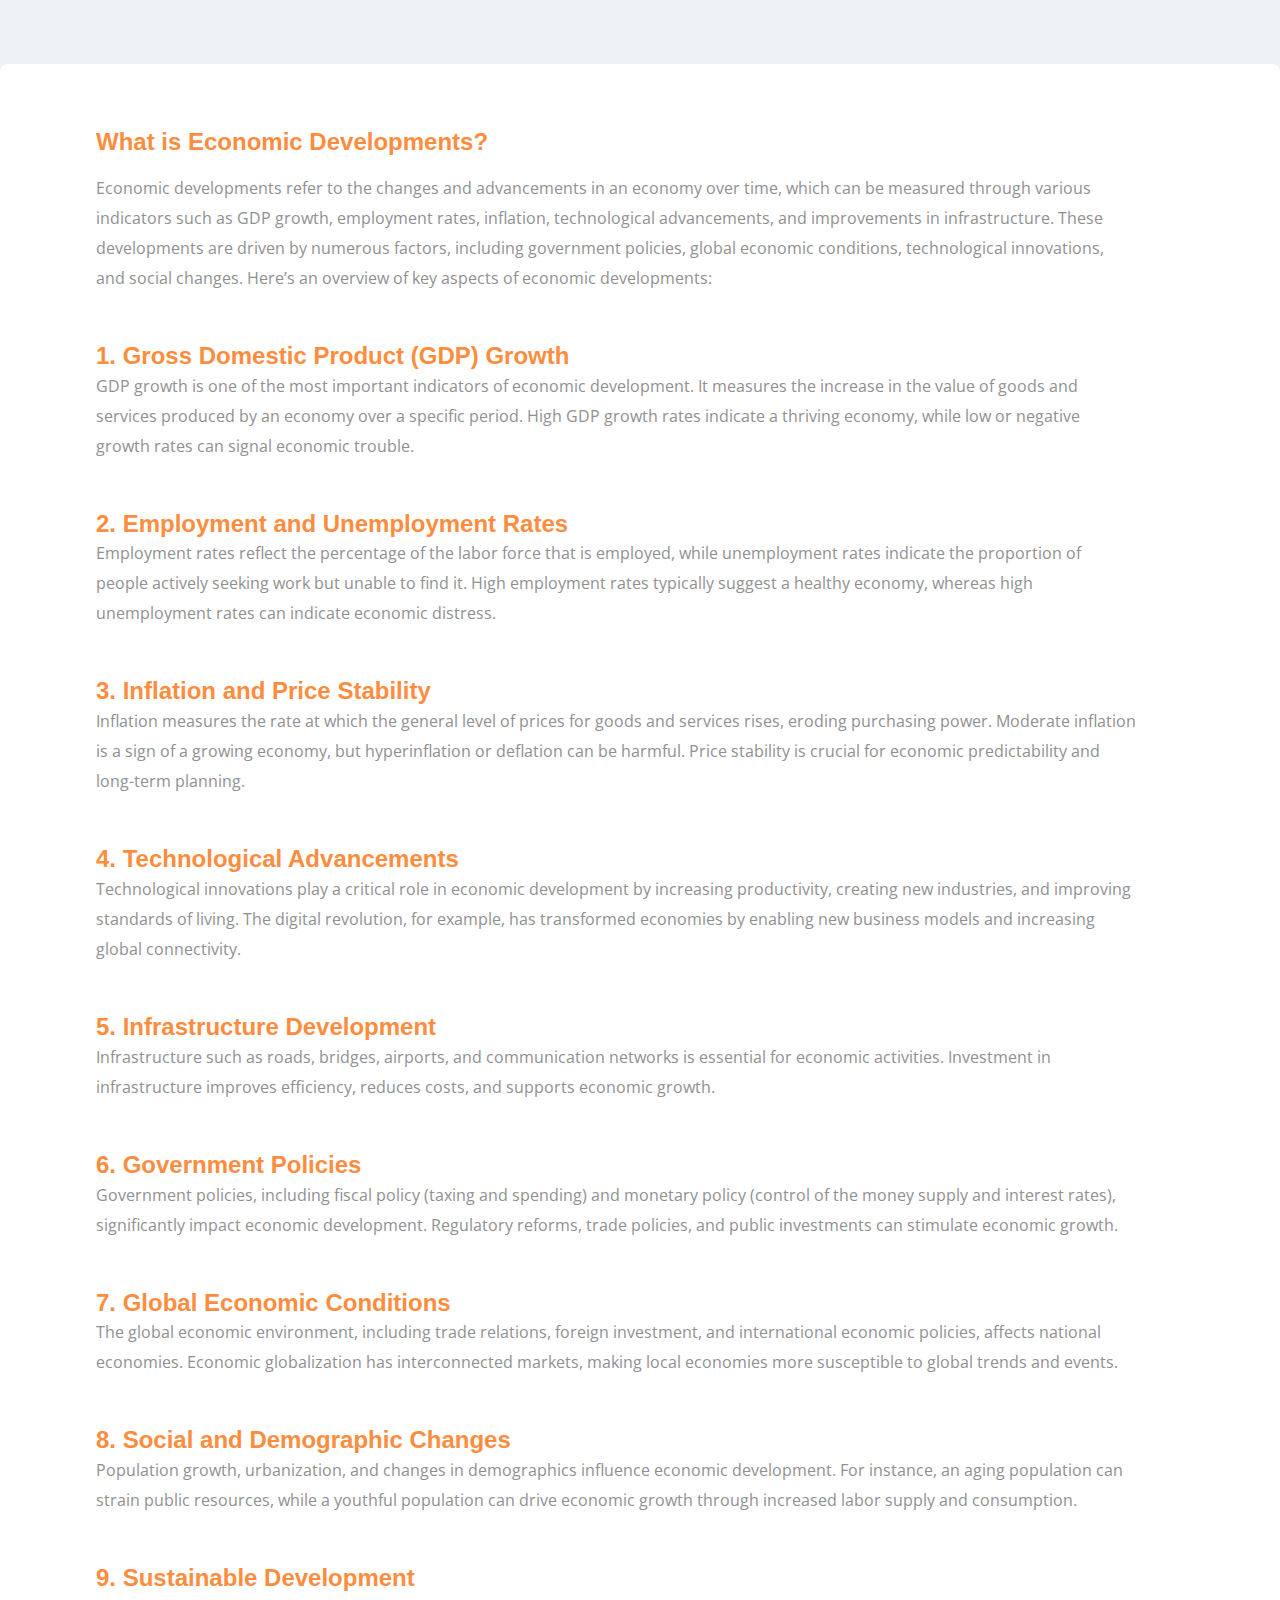
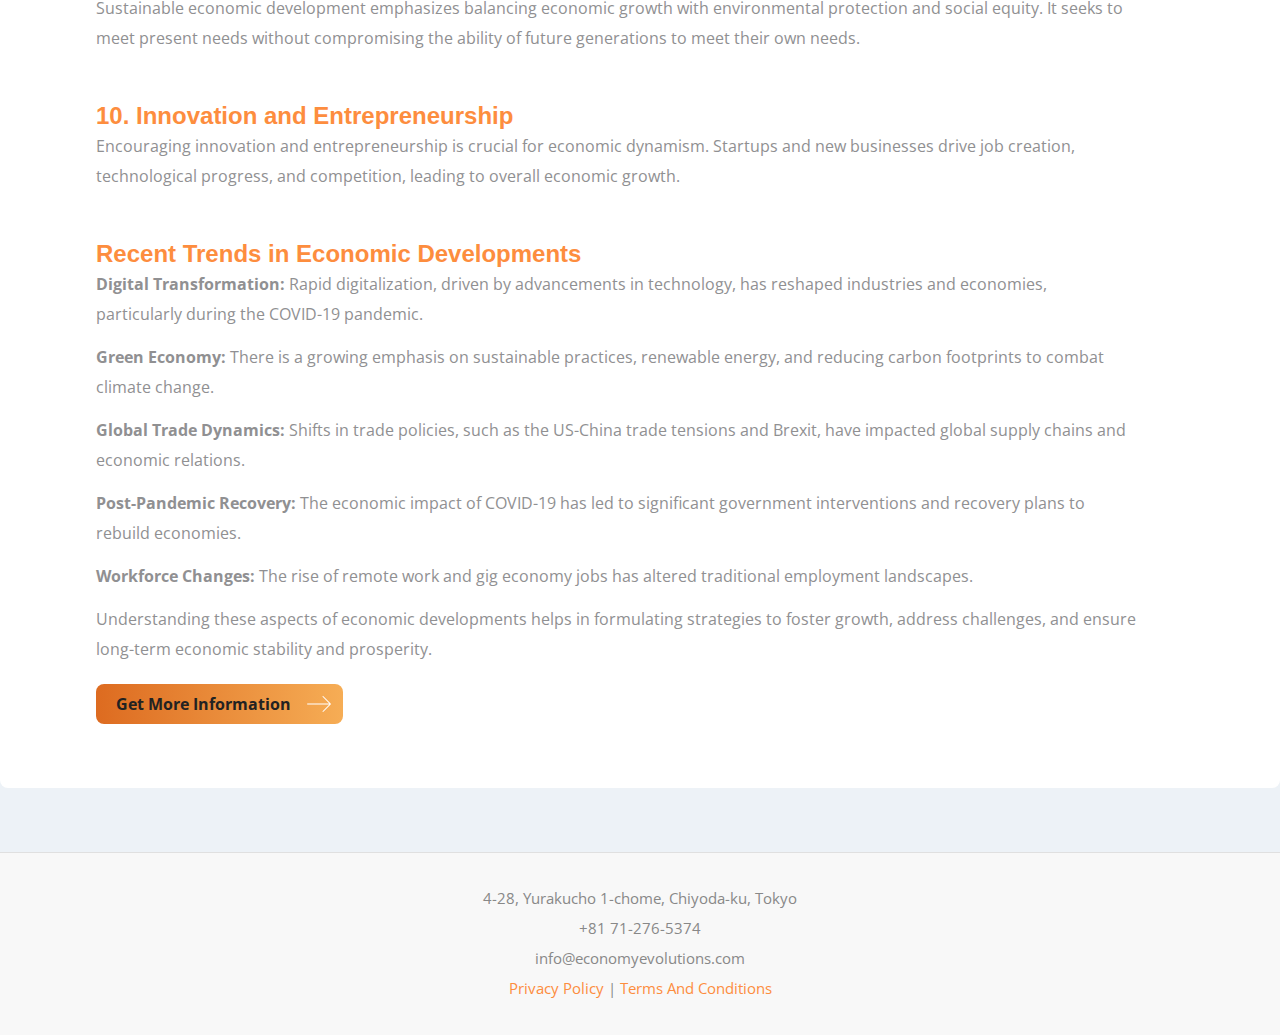
==== index.html @ 6190b8eb "files added" ====
<!DOCTYPE html>
<html lang="en" >
<head>
  <meta charset="utf-8">
    <meta http-equiv="x-ua-compatible" content="ie=edge">
    <title>Economy Evolutions</title>
    <meta name="description" content="">
    <meta name="viewport" content="width=device-width, initial-scale=1">
  <link rel="stylesheet" href="tailwind.min.css">
  <link rel="stylesheet" href="style.css">
  <link rel="shortcut icon" type="image/x-icon" href="favi.png">

</head>
<body>
<!-- partial:index.partial.html -->
<div class="bg-gray-200 py-16">
  <div class="container mx-auto px-4 sm:px-0">
    <div class="bg-white rounded-lg flex flex-col-reverse md:flex-row p-6 sm:p-12 lg:py-16 lg:px-24">
      <div class="md">
        <div class="text-lg font-serif mb-7">
          <h2 class="text-2xl font-bold mb-4 mt-6 sm:mt-0">What is Economic Developments?</h2>
        </div>
        <div class="sm:pr-4 lg:pr-12">
          <div class="leading-8 sm:leading-9">
            <p>Economic developments refer to the changes and advancements in an economy over time, which can be measured through various indicators such as GDP growth, employment rates, inflation, technological advancements, and improvements in infrastructure. These developments are driven by numerous factors, including government policies, global economic conditions, technological innovations, and social changes. Here’s an overview of key aspects of economic developments:</p><br><h3>1. <strong>Gross Domestic Product (GDP) Growth</strong></h3><p>GDP growth is one of the most important indicators of economic development. It measures the increase in the value of goods and services produced by an economy over a specific period. High GDP growth rates indicate a thriving economy, while low or negative growth rates can signal economic trouble.</p><br><h3>2. <strong>Employment and Unemployment Rates</strong></h3><p>Employment rates reflect the percentage of the labor force that is employed, while unemployment rates indicate the proportion of people actively seeking work but unable to find it. High employment rates typically suggest a healthy economy, whereas high unemployment rates can indicate economic distress.</p><br><h3>3. <strong>Inflation and Price Stability</strong></h3><p>Inflation measures the rate at which the general level of prices for goods and services rises, eroding purchasing power. Moderate inflation is a sign of a growing economy, but hyperinflation or deflation can be harmful. Price stability is crucial for economic predictability and long-term planning.</p><br><h3>4. <strong>Technological Advancements</strong></h3><p>Technological innovations play a critical role in economic development by increasing productivity, creating new industries, and improving standards of living. The digital revolution, for example, has transformed economies by enabling new business models and increasing global connectivity.</p><br><h3>5. <strong>Infrastructure Development</strong></h3><p>Infrastructure such as roads, bridges, airports, and communication networks is essential for economic activities. Investment in infrastructure improves efficiency, reduces costs, and supports economic growth.</p><br><h3>6. <strong>Government Policies</strong></h3><p>Government policies, including fiscal policy (taxing and spending) and monetary policy (control of the money supply and interest rates), significantly impact economic development. Regulatory reforms, trade policies, and public investments can stimulate economic growth.</p><br><h3>7. <strong>Global Economic Conditions</strong></h3><p>The global economic environment, including trade relations, foreign investment, and international economic policies, affects national economies. Economic globalization has interconnected markets, making local economies more susceptible to global trends and events.</p><br><h3>8. <strong>Social and Demographic Changes</strong></h3><p>Population growth, urbanization, and changes in demographics influence economic development. For instance, an aging population can strain public resources, while a youthful population can drive economic growth through increased labor supply and consumption.</p><br><h3>9. <strong>Sustainable Development</strong></h3><p>Sustainable economic development emphasizes balancing economic growth with environmental protection and social equity. It seeks to meet present needs without compromising the ability of future generations to meet their own needs.</p><br><h3>10. <strong>Innovation and Entrepreneurship</strong></h3><p>Encouraging innovation and entrepreneurship is crucial for economic dynamism. Startups and new businesses drive job creation, technological progress, and competition, leading to overall economic growth.</p><br><h3>Recent Trends in Economic Developments</h3><ul><li><p><strong>Digital Transformation:</strong> Rapid digitalization, driven by advancements in technology, has reshaped industries and economies, particularly during the COVID-19 pandemic.</p></li><li><p><strong>Green Economy:</strong> There is a growing emphasis on sustainable practices, renewable energy, and reducing carbon footprints to combat climate change.</p></li><li><p><strong>Global Trade Dynamics:</strong> Shifts in trade policies, such as the US-China trade tensions and Brexit, have impacted global supply chains and economic relations.</p></li><li><p><strong>Post-Pandemic Recovery:</strong> The economic impact of COVID-19 has led to significant government interventions and recovery plans to rebuild economies.</p></li><li><p><strong>Workforce Changes:</strong> The rise of remote work and gig economy jobs has altered traditional employment landscapes.</li></ul><p>Understanding these aspects of economic developments helps in formulating strategies to foster growth, address challenges, and ensure long-term economic stability and prosperity.</p>
          </div>
          <div> <a href="mailto:info@economyevolutions.com">  
            <button class="pl-5 mt-5 flex h-10 w-60 rounded-lg bg-gradient-to-r from-orange-600 to-orange-400 text-white p-3 items-center transform motion-reduce:transform-none hover:-translate-y-1 hover:scale-80 transition ease-in-out duration-500 hover:shadow-lg">
              <b>Get More Information</b>       
              <svg version="1.1" id="Layer_1" xmlns="http://www.w3.org/2000/svg" xmlns:xlink="http://www.w3.org/1999/xlink" x="50%" y="50%"
                   viewBox="0 0 512 512" style="enable-background:new 0 0 512 512;" xml:space="preserve" class= "ml-4 self-center fill-current text-white stroke-current w-6" >
                <g>
                  <g>
                    <path d="M508.875,248.458l-160-160c-4.167-4.167-10.917-4.167-15.083,0c-4.167,4.167-4.167,10.917,0,15.083l141.792,141.792
                             H10.667C4.771,245.333,0,250.104,0,256s4.771,10.667,10.667,10.667h464.917L333.792,408.458c-4.167,4.167-4.167,10.917,0,15.083
                             c2.083,2.083,4.813,3.125,7.542,3.125c2.729,0,5.458-1.042,7.542-3.125l160-160C513.042,259.375,513.042,252.625,508.875,248.458z
                             "/>
                  </g>
                </g>
              </svg>
            </button>
          </a>
          </div>
        </div>
      </div>

    </div>
  </div>
</div>

    <footer class="footer">
        <div class="copy-right_text">
            <div class="container">
                <div class="bordered_1px"></div>
                <div class="row">
                    <div class="col-xl-12">
                        <p class="copy_right text-center">
                            4-28, Yurakucho 1-chome, Chiyoda-ku, Tokyo
                            <br>+81 71-276-5374
                            <br>
                            info@economyevolutions.com
                            <br>
                            <a href="privacy-policy.html">Privacy Policy</a> | <a href="terms-and-conditions.html">Terms And Conditions</a>

                        </div>
                    </div>
                </div>
            </div>
        </footer>
<!-- partial -->
  
</body>
</html>
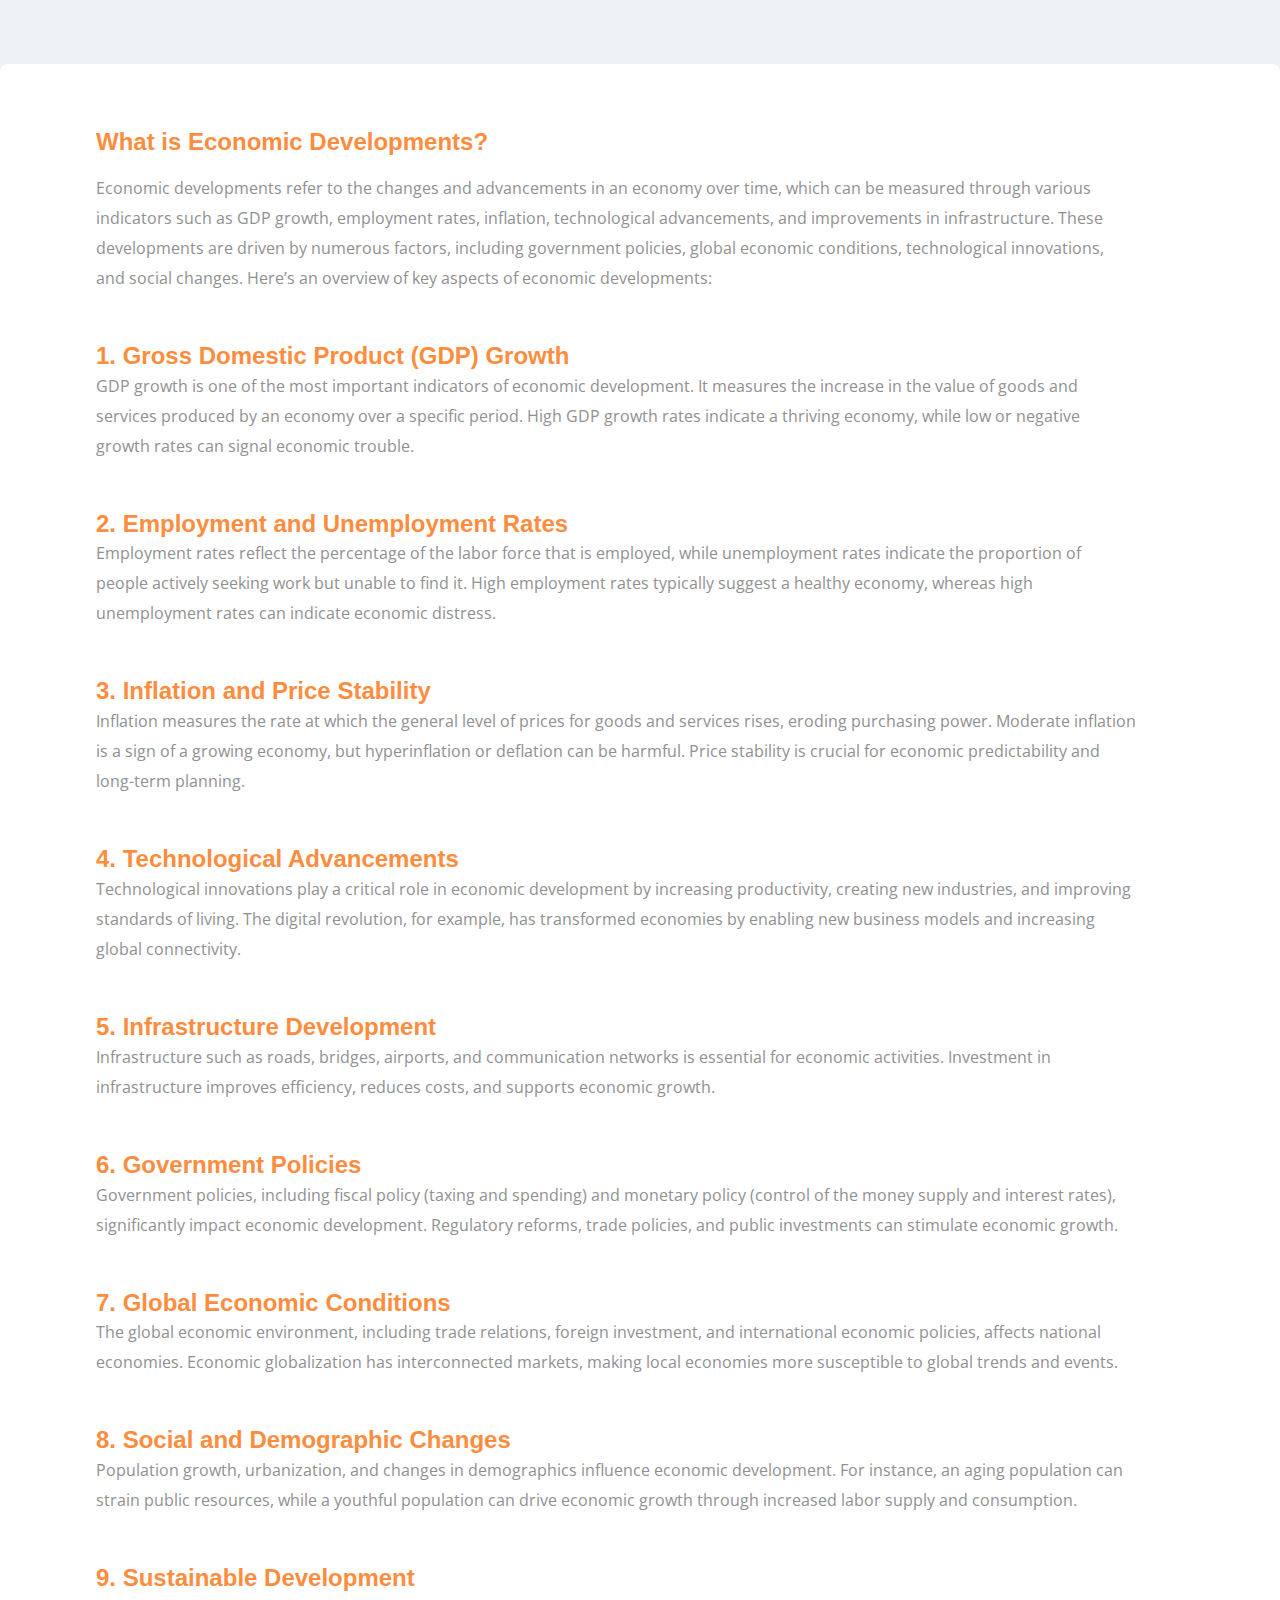
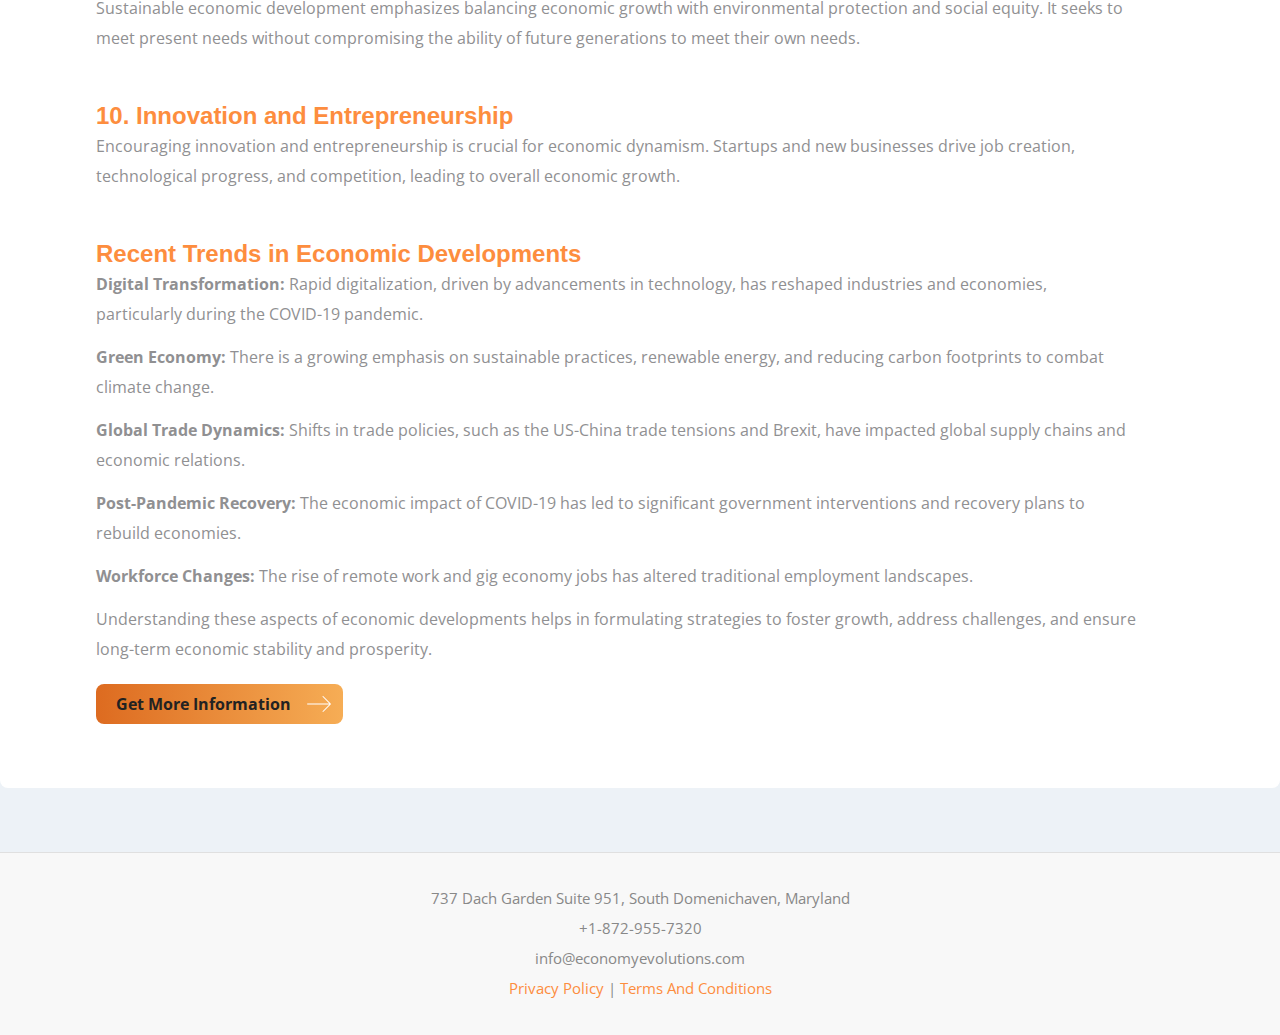
==== commit 1644ae0e: "contact details changed" ====
--- a/index.html
+++ b/index.html
@@ -55,8 +55,8 @@
                 <div class="row">
                     <div class="col-xl-12">
                         <p class="copy_right text-center">
-                            4-28, Yurakucho 1-chome, Chiyoda-ku, Tokyo
-                            <br>+81 71-276-5374
+                            737 Dach Garden Suite 951, South Domenichaven, Maryland
+                            <br>+1-872-955-7320
                             <br>
                             info@economyevolutions.com
                             <br>
